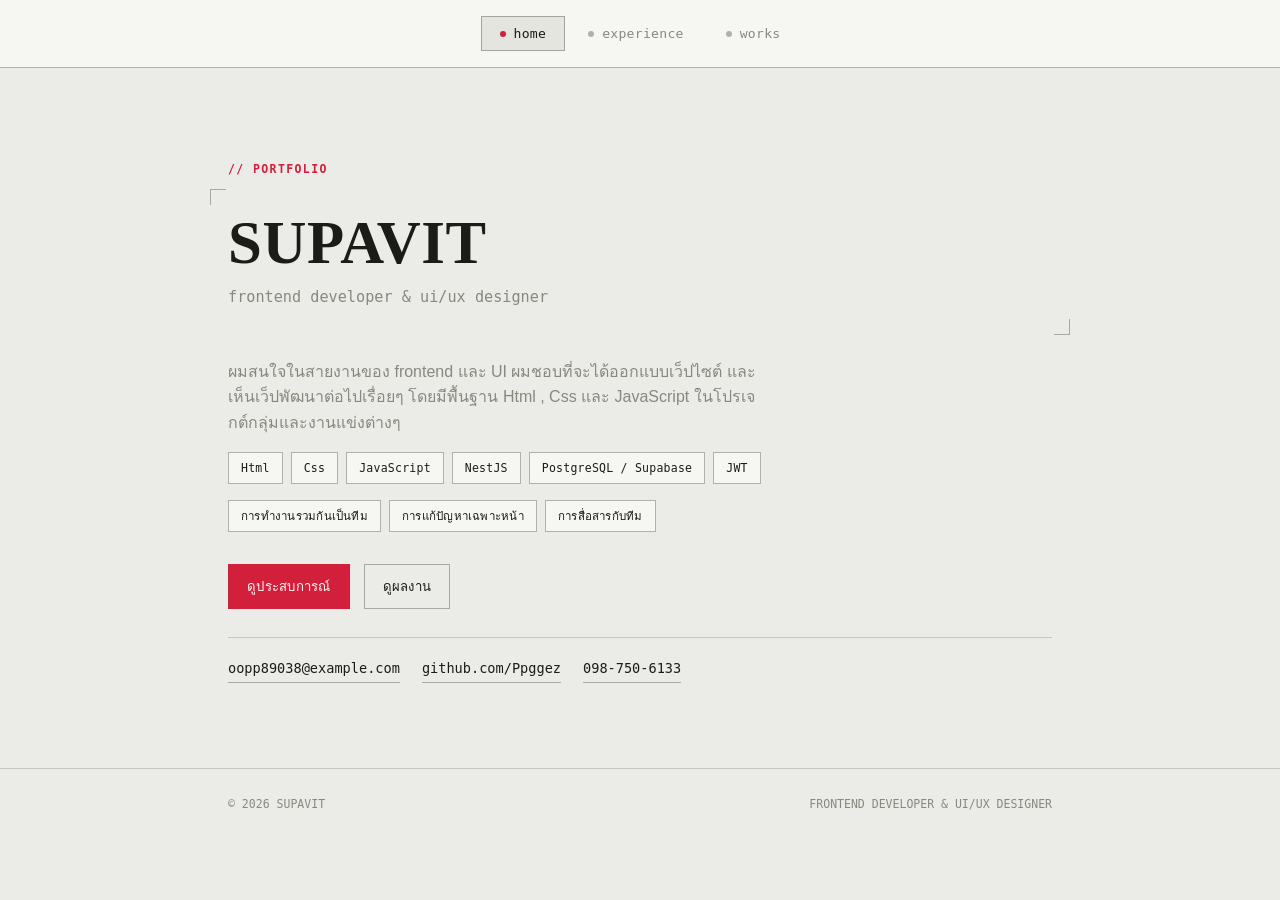
==== portfolio-1/index.html @ e58e01bd "เพิ่ม หน้าพอร์ต" ====
<!DOCTYPE html>
<html lang="th">

<head>
    <meta charset="UTF-8">
    <meta name="viewport" content="width=device-width, initial-scale=1.0">
    <title>SUPAVIT — Portfolio</title>
    <link rel="stylesheet" href="style.css">
</head>

<body>

    <nav class="tabbar" role="tablist" aria-label="ส่วนของพอร์ตโฟลิโอ">
        <button class="tab active" role="tab" aria-selected="true" data-page="home"><span class="dot"></span>home</button>
        <button class="tab" role="tab" aria-selected="false" data-page="history"><span class="dot"></span>experience</button>
        <button class="tab" role="tab" aria-selected="false" data-page="works"><span class="dot"></span>works</button>
    </nav>

    <main class="wrap">

        <section id="home" class="page active">
            <div class="hero">
                <p class="eyebrow">// portfolio</p>
                <div class="frame">
                    <span class="c2"></span>
                    <span class="c3"></span>
                    <h1 class="name">SUPAVIT</h1>
                    <p class="role">frontend developer &amp; ui/ux designer</p>
                </div>
                <p class="bio">ผมสนใจในสายงานของ frontend และ UI ผมชอบที่จะได้ออกแบบเว็ปไซต์ และ เห็นเว็ปพัฒนาต่อไปเรื่อยๆ
                    โดยมีพื้นฐาน Html , Css และ JavaScript ในโปรเจกต์กลุ่มและงานแข่งต่างๆ</p>

                <div class="chips">
                    <span class="chip">Html</span>
                    <span class="chip">Css</span>
                    <span class="chip">JavaScript</span>
                    <span class="chip">NestJS</span>
                    <span class="chip">PostgreSQL / Supabase</span>
                    <span class="chip">JWT</span>
                </div>
                <div class="chips">
                    <span class="chip">การทำงานรวมกันเป็นทีม</span>
                    <span class="chip">การแก้ปัญหาเฉพาะหน้า</span>
                    <span class="chip">การสื่อสารกับทีม</span>
                </div>

                <div class="cta-row">
                    <button class="btn btn-fill" data-goto="history">ดูประสบการณ์</button>
                    <button class="btn" data-goto="works">ดูผลงาน</button>
                </div>

                <div class="contact-row">
                    <a href="mailto:oopp89038@example.com">oopp89038@example.com</a>
                    <a href="https://github.com/Ppggez" target="_blank" rel="noopener">github.com/Ppggez</a>
                    <a href="tel:0987506133">098-750-6133</a>
                </div>
            </div>
        </section>

        <section id="history" class="page">
            <div class="section-head">
                <h2>ประวัติและประสบการณ์</h2>
                <div class="section-num mono">SEC. 01 — EXPERIENCE</div>
            </div>

            <div class="timeline">
                <div class="t-item">
                    <p class="t-title">BBPM — Sanpakwan Smart Rehab Center</p>
                    <p class="t-desc">ระบบจัดการผู้ป่วยและการรักษา พัฒนา backend ด้วย NestJS เชื่อมต่อ PostgreSQL บน Supabase
                        พร้อมเข้ารหัสข้อมูลด้วย AES-256 และยืนยันตัวตนด้วย JWT เเละการเก็บข้อมูลผู้ป่วยให้มีความปลอดภัยสูงที่สุดด้วยการใช้Database
                        เเละ การ Hashรหัสผ่าน</p>
                    <div class="t-tags"><span>NestJS</span><span>Supabase</span><span>PostgreSQL</span><span>JWT</span><span>AES-256</span></div>
                </div>

                <div class="t-item">
                    <p class="t-title">Ban Mae Hoi Ngoen School project</p>
                    <p class="t-desc">แพลตฟอร์มจำลองการขายของให้กับนักเรียนช่วยให้นักเรียนได้เรียนรู้การใช้เทคโนโลยีและลดความผิดพลาดในงานบัญชีและการจัดการสินค้าผมได้รับหน้าที่ในการทำ
                        Frontend และ Ui design เป้นโปรเจคเเรกที่ผมได้ทดลองทำ เเละได้เรียนรู้การใช้งานภาษา Html , Css ,
                        JavaScript และการทำงานร่วมกันเป็นทีม</p>
                    <div class="t-tags"><span>Html</span><span>Css</span><span>JavaScript</span><span>UI design</span></div>
                </div>

                <div class="t-item">
                    <p class="t-title">ProjectWebtech</p>
                    <p class="t-desc">ได้ทำงานเป็นหลังบ้านเเละการเชื่อมต่อ Api ระบบจองและจัดการคอร์สเรียน พัฒนาด้วย Node.js
                        และ Express และ SQLite ซึ่งเชื่อมหน้าเว็บกับข้อมูลจริงผ่าน fetch()</p>
                    <div class="t-tags"><span>Node.js</span><span>Express</span><span>SQLite</span><span>REST API</span></div>
                </div>

                <div class="t-item">
                    <p class="t-title">Lampang City Municipality Kad Kong Ta</p>
                    <p class="t-desc">ผมได้มีโอกาศไปพุดคุยกับเทศบาลนครลำปางในส่วนงานของกาดกองต้าและได้เก็บข้อมูลมาเพื่อออกแบบเเละเเก้ปัญหา
                        การวิเคราะห์คนในพื้นที่กาดกองต้า เเละได้นำข้อมูลมาสร้างเว็ปเเละออกแบบเเดชบอร์ดเพื่อให้เทศบาลสามารถดูได้ง่ายมากขึ้น</p>
                    <div class="t-tags"><span>Figma</span><span>UI design</span></div>
                </div>

                <div class="t-item">
                    <p class="t-title">UXUI design workshop By Tcc</p>
                    <p class="t-desc">ผมได้เข้าร่วม Workshop ออกแบบ UI/UX ที่จัดโดย Tcc ซึ่งให้ความรู้เกี่ยวกับการใช้ Figma
                        ในการออกแบบและสร้าง prototype เเละสอนการคิดเผื่อเข้าใจ User ละการเก็บข้อมูลที่ User ต้องการจริงๆ</p>
                    <div class="t-tags"><span>Figma</span><span>UI/UX</span><span>Hackathon</span></div>
                </div>

                <div class="t-item">
                    <p class="t-title">Dashboard Design workshop</p>
                    <p class="t-desc">ผมได้เข้าร่วม Workshop ออกแบบ Dashboard ที่จัดโดยบริษัท ZyGen ซึ่งให้ความรู้เกี่ยวกับการออกแบบหน้าแดชบอร์ดที่ทำให้ผู้ใช้ดูง่ายอ่านง่ายเเละสะดวกมากขึ้น</p>
                    <div class="t-tags"><span>Figma</span><span>Dashboard design</span></div>
                </div>
            </div>
        </section>

        <section id="works" class="page">
            <div class="section-head">
                <h2>ผลงาน</h2>
                <div class="section-num mono">SEC. 02 — WORKS</div>
            </div>

            <div class="grid">
                <div class="card">
                    <span class="eyebrow">Hylifegroub hackathon 2025</span>
                    <p>กิจกรรม Hackathon แข่งขันพัฒนาไอเดียด้านเทคโนโลยีด้านการเงิน นำเสนอแอพจดรายรับรายจ่ายอัจฉริยะโดยใช้
                        AI ซึ่งได้รับรางวัลอันดับ 3 มาครับ</p>
                    <div class="t-tags"><span>Ui design</span><span>web app</span><span>AI</span></div>
                </div>

                <div class="card">
                    <span class="eyebrow">AI solution</span>
                    <p>โครงการพัฒนา AI Solution สำหรับเมืองเชียงใหม่ โดยร่วมแข่งขันและผ่านการอบรมจริงจากผู้เชี่ยวชาญ
                        พร้อมพัฒนา Prototype ที่สามารถต่อยอดใช้งานในอุตสาหกรรมได้จริง</p>
                    <div class="t-tags"><span>Solution</span><span>การทำงานร่วมกันเป็นทีม</span><span>การสื่อสารระหว่างทีม</span></div>
                </div>
            </div>
        </section>

    </main>

    <footer>
        <div class="wrap foot-row">
            <span>© 2026 SUPAVIT</span>
            <span class="mono">FRONTEND DEVELOPER &amp; UI/UX DESIGNER</span>
        </div>
    </footer>

    <script src="app.js"></script>
</body>

</html>
---- portfolio-1/style.css ----
:root {
    --bg: #EBECE7;
    --panel: #F6F7F3;
    --panel-2: #E3E5DE;
    --ink: #1B1C18;
    --accent: #D21F3C;
    --accent-ink: #FFF6F3;
    --muted: #85897E;
    --line: rgba(27, 28, 24, .18);
    --line-strong: rgba(27, 28, 24, .32);
    --font-display: Georgia, "Noto Serif Thai", "Leelawadee UI", "Times New Roman", serif;
    --font-body: "Segoe UI", "Leelawadee UI", "Tahoma", "Noto Sans Thai", Helvetica, Arial, sans-serif;
    --font-mono: "Cascadia Code", Consolas, "SF Mono", Menlo, monospace;
}

@media (prefers-color-scheme: dark) {
    :root {
        --bg: #141512;
        --panel: #1D1E19;
        --panel-2: #242520;
        --ink: #ECE9E1;
        --accent: #FF3B58;
        --accent-ink: #1A0508;
        --muted: #9A9D90;
        --line: rgba(236, 233, 225, .16);
        --line-strong: rgba(236, 233, 225, .30);
    }
}

* { box-sizing: border-box; }
html, body { margin: 0; padding: 0; }
body {
    background: var(--bg);
    color: var(--ink);
    font-family: var(--font-body);
    font-size: 16px;
    line-height: 1.6;
    -webkit-font-smoothing: antialiased;
}
::selection { background: var(--accent); color: var(--accent-ink); }
a { color: inherit; }
:focus-visible { outline: 2px solid var(--accent); outline-offset: 3px; }
h1, h2 { font-family: var(--font-display); font-weight: 700; margin: 0; text-wrap: balance; }

.wrap { max-width: 880px; margin: 0 auto; padding-left: 28px; padding-right: 28px; }
@media (max-width:640px) { .wrap { padding-left: 18px; padding-right: 18px; } }
.mono { font-family: var(--font-mono); }
.eyebrow { font-family: var(--font-mono); font-size: .72rem; letter-spacing: .12em; text-transform: uppercase; color: var(--accent); font-weight: 600; }

/* --- tab bar navigation --- */
.tabbar {
    position: sticky;
    top: 0;
    z-index: 50;
    display: flex;
    justify-content: center;
    gap: 4px;
    padding: 16px 0;
    background: var(--panel);
    border-bottom: 1px solid var(--line-strong);
}
.tab {
    font-family: var(--font-mono);
    font-size: .82rem;
    letter-spacing: .02em;
    background: none;
    border: 1px solid transparent;
    color: var(--muted);
    padding: 9px 18px;
    cursor: pointer;
    display: inline-flex;
    align-items: center;
    gap: 8px;
}
.tab .dot { width: 6px; height: 6px; border-radius: 50%; background: var(--line-strong); }
.tab:hover { color: var(--ink); }
.tab.active { color: var(--ink); border-color: var(--line-strong); background: var(--panel-2); }
.tab.active .dot { background: var(--accent); }

/* --- page sections --- */
main.wrap { padding-top: 56px; padding-bottom: 40px; min-height: calc(100vh - 200px); }
.page { display: none; }
.page.active { display: block; }

/* --- home / hero --- */
.hero { padding: 24px 0 8px; }
.frame { position: relative; padding: 22px 0 10px; }
.frame .c2, .frame .c3 { position: absolute; width: 16px; height: 16px; border: 1px solid var(--line-strong); }
.frame .c2 { top: 0; left: -18px; border-right: none; border-bottom: none; }
.frame .c3 { bottom: 0; right: -18px; border-left: none; border-top: none; }
h1.name { font-size: clamp(2.4rem, 7vw, 3.8rem); line-height: 1.05; letter-spacing: .01em; }
.role { font-family: var(--font-mono); color: var(--muted); font-size: .95rem; margin-top: 10px; }
.bio { color: var(--muted); font-size: 1rem; max-width: 60ch; margin-top: 24px; }

.chips { display: flex; flex-wrap: wrap; gap: 8px; margin-top: 16px; }
.chip {
    font-family: var(--font-mono);
    font-size: .72rem;
    color: var(--ink);
    border: 1px solid var(--line-strong);
    background: var(--panel);
    padding: 6px 12px;
    letter-spacing: .02em;
}

.cta-row { display: flex; gap: 14px; margin-top: 32px; flex-wrap: wrap; }
.btn {
    display: inline-flex;
    align-items: center;
    gap: 8px;
    font-family: var(--font-mono);
    font-size: .82rem;
    letter-spacing: .02em;
    text-decoration: none;
    padding: 11px 18px;
    border: 1px solid var(--line-strong);
    background: none;
    color: var(--ink);
    white-space: nowrap;
    cursor: pointer;
    transition: background .15s ease, color .15s ease, border-color .15s ease;
}
.btn-fill { background: var(--accent); color: var(--accent-ink); border-color: var(--accent); }
.btn:hover { background: var(--ink); color: var(--bg); border-color: var(--ink); }
.btn-fill:hover { background: var(--accent); color: var(--accent-ink); filter: brightness(1.1); border-color: var(--accent); }

.contact-row {
    display: flex;
    flex-wrap: wrap;
    gap: 22px;
    margin-top: 28px;
    padding-top: 20px;
    border-top: 1px solid var(--line);
}
.contact-row a {
    font-family: var(--font-mono);
    font-size: .85rem;
    text-decoration: none;
    border-bottom: 1px solid var(--line-strong);
    padding-bottom: 2px;
}
.contact-row a:hover { color: var(--accent); border-color: var(--accent); }

/* --- shared section head --- */
.section-head { display: flex; justify-content: space-between; align-items: baseline; gap: 24px; margin-bottom: 36px; flex-wrap: wrap; border-bottom: 1px solid var(--line); padding-bottom: 20px; }
.section-head h2 { font-size: clamp(1.5rem, 2.6vw, 2rem); }
.section-num { font-size: .78rem; color: var(--muted); font-variant-numeric: tabular-nums; }

/* --- experience timeline --- */
.timeline { display: flex; flex-direction: column; }
.t-item { padding: 22px 0; border-top: 1px solid var(--line); }
.t-item:last-child { border-bottom: 1px solid var(--line); }
.t-title { font-family: var(--font-display); font-size: 1.12rem; font-weight: 700; margin: 0; }
.t-desc { color: var(--muted); font-size: .94rem; max-width: 62ch; margin: 10px 0 0; }
.t-tags { display: flex; gap: 8px; flex-wrap: wrap; margin-top: 14px; }
.t-tags span {
    font-family: var(--font-mono);
    font-size: .66rem;
    color: var(--muted);
    border: 1px solid var(--line-strong);
    padding: 3px 8px;
    letter-spacing: .02em;
}

/* --- works grid --- */
.grid { display: grid; grid-template-columns: repeat(2, 1fr); gap: 1px; background: var(--line-strong); border: 1px solid var(--line-strong); }
@media (max-width:680px) { .grid { grid-template-columns: 1fr; } }
.card { background: var(--panel); padding: 26px; }
.card .eyebrow { display: block; margin-bottom: 12px; }
.card p { color: var(--muted); font-size: .92rem; margin: 0 0 16px; }

footer { padding: 26px 0 40px; border-top: 1px solid var(--line); }
.foot-row { display: flex; justify-content: space-between; color: var(--muted); font-family: var(--font-mono); font-size: .72rem; flex-wrap: wrap; gap: 8px; }
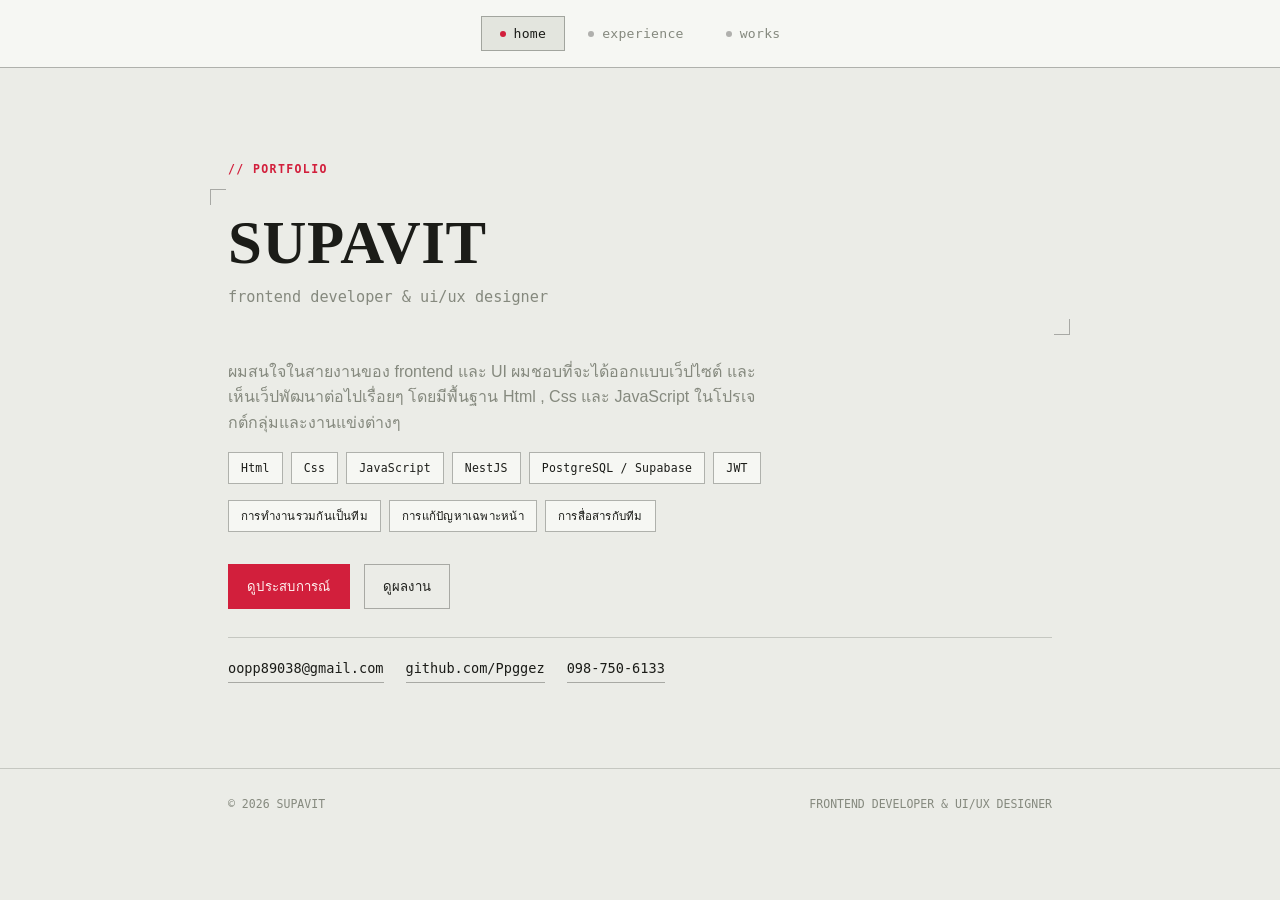
==== commit e5e419d2: "Fix" ====
--- a/portfolio-1/index.html
+++ b/portfolio-1/index.html
@@ -50,7 +50,7 @@
                 </div>
 
                 <div class="contact-row">
-                    <a href="mailto:oopp89038@example.com">oopp89038@example.com</a>
+                    <a href="mailto:oopp89038@gmail.com">oopp89038@gmail.com</a>
                     <a href="https://github.com/Ppggez" target="_blank" rel="noopener">github.com/Ppggez</a>
                     <a href="tel:0987506133">098-750-6133</a>
                 </div>
